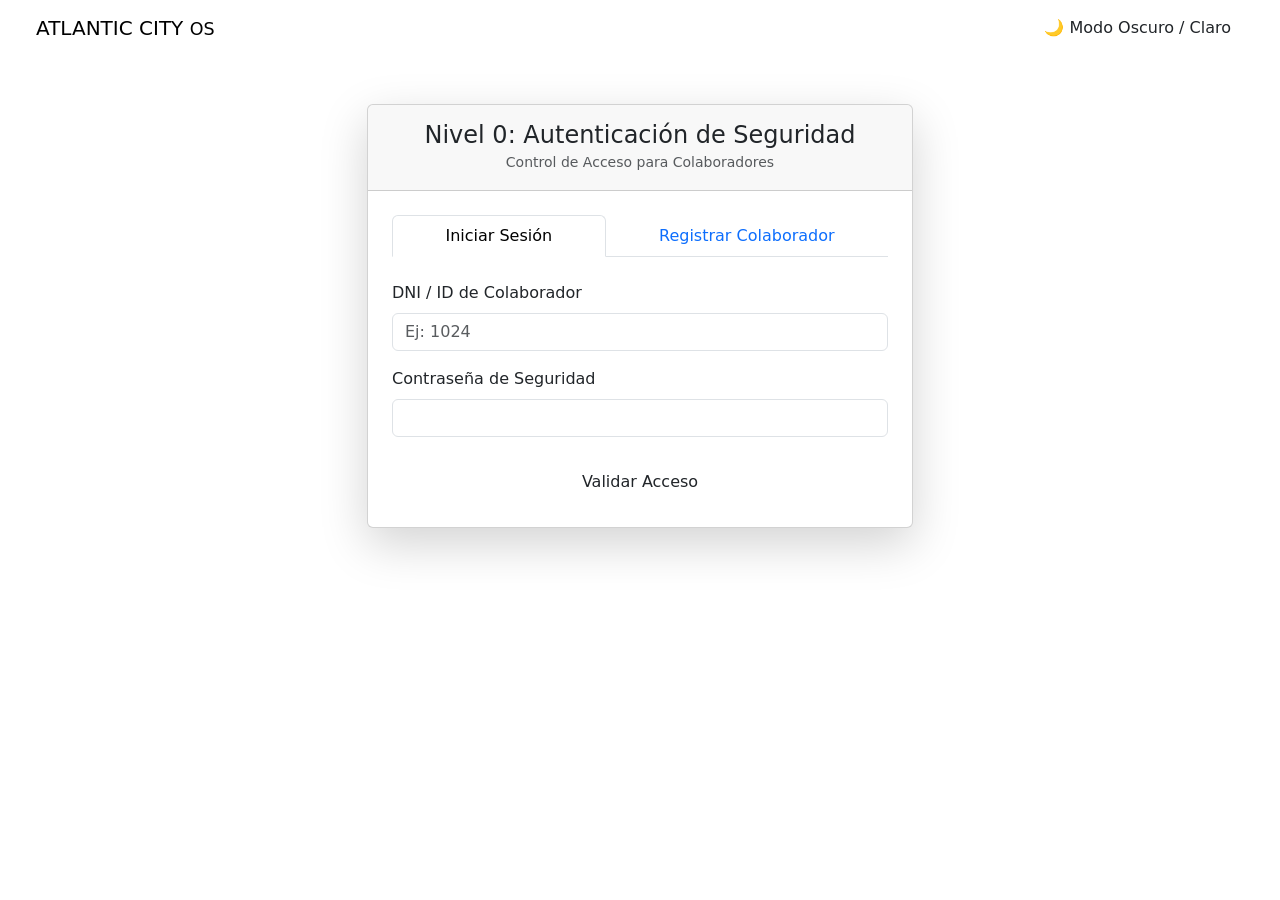
==== index.html @ c842d50b "html inicial" ====
<!DOCTYPE html>
<html lang="es" data-theme="dark">
<head>
    <meta charset="UTF-8">
    <meta name="viewport" content="width=device-width, initial-scale=1.0">
    <title>Atlantic City OS - Autenticación</title>
    <link href="https://cdn.jsdelivr.net/npm/bootstrap@5.3.0/dist/css/bootstrap.min.css" rel="stylesheet">
    <link rel="stylesheet" href="styles.css">
</head>
<body>
    <nav class="navbar navbar-expand-lg ac-navbar px-4">
        <div class="container-fluid">
            <span class="navbar-brand ac-brand">ATLANTIC CITY <small class="text-gold">OS</small></span>
            <button class="btn btn-outline-gold ms-auto" id="theme-toggle">
                🌙 Modo Oscuro / Claro
            </button>
        </div>
    </nav>

    <main class="container my-5" id="spa-content">
        <section id="auth-view" class="row justify-content-center">
            <div class="col-12 col-md-8 col-lg-6">
                <div class="card ac-card shadow-lg">
                    <div class="card-header text-center py-3">
                        <h4 class="mb-0 text-gold">Nivel 0: Autenticación de Seguridad</h4>
                        <small class="text-muted">Control de Acceso para Colaboradores</small>
                    </div>
                    <div class="card-body p-4">
                        <ul class="nav nav-tabs nav-fill mb-4" id="auth-tabs" role="tablist">
                            <li class="nav-item">
                                <button class="nav-link active ac-tab" id="login-tab" data-bs-toggle="tab" data-bs-target="#login-panel" type="button">Iniciar Sesión</button>
                            </li>
                            <li class="nav-item">
                                <button class="nav-link ac-tab" id="register-tab" data-bs-toggle="tab" data-bs-target="#register-panel" type="button">Registrar Colaborador</button>
                            </li>
                        </ul>

                        <div class="tab-content" id="auth-tab-content">
                            <div class="tab-pane fade show active" id="login-panel" role="tabpanel">
                                <form id="login-form">
                                    <div class="mb-3">
                                        <label for="login-id" class="form-label">DNI / ID de Colaborador</label>
                                        <input type="text" class="form-control ac-input" id="login-id" required placeholder="Ej: 1024">
                                    </div>
                                    <div class="mb-4">
                                        <label for="login-pass" class="form-label">Contraseña de Seguridad</label>
                                        <input type="password" class="form-control ac-input" id="login-pass" required>
                                    </div>
                                    <button type="submit" class="btn btn-gold w-100 py-2">Validar Acceso</button>
                                </form>
                            </div>

                            <div class="tab-pane fade" id="register-panel" role="tabpanel">
                                <form id="register-form">
                                    <div class="mb-3">
                                        <label for="reg-id" class="form-label">DNI / ID Único</label>
                                        <input type="text" class="form-control ac-input" id="reg-id" required placeholder="Ingresar DNI o ID">
                                    </div>
                                    <div class="mb-3">
                                        <label for="reg-name" class="form-label">Nombre Completo</label>
                                        <input type="text" class="form-control ac-input" id="reg-name" required placeholder="Nombres y Apellidos">
                                    </div>
                                    <div class="mb-3">
                                        <label for="reg-role" class="form-label">Área / Gerencia</label>
                                        <select class="form-select ac-input" id="reg-role" required>
                                            <option value="Servicio al Cliente">Servicio al Cliente</option>
                                            <option value="Marketing">Gerencia de Marketing</option>
                                            <option value="Operaciones">Gerencia de Operaciones</option>
                                            <option value="TI">Tecnologías de la Información (TI)</option>
                                        </select>
                                    </div>
                                    <div class="mb-4">
                                        <label for="reg-pass" class="form-label">Asignar Contraseña</label>
                                        <input type="password" class="form-control ac-input" id="reg-pass" required>
                                    </div>
                                    <button type="submit" class="btn btn-outline-gold w-100 py-2">Registrar en Sistema</button>
                                </form>
                            </div>
                        </div>

                        <div id="alert-box" class="alert mt-3 d-none" role="alert"></div>
                    </div>
                </div>
            </div>
        </section>

        <section id="dashboard-view" class="d-none">
            <div class="card ac-card p-4">
                <div class="d-flex justify-content-between align-items-center border-bottom border-secondary pb-3 mb-4">
                    <div>
                        <h2 class="text-gold mb-0">Dashboard Principal (Nivel 1)</h2>
                        <p class="text-muted mb-0">Centro de distribución operativa del sistema Atlantic City</p>
                    </div>
                    <button class="btn btn-danger btn-sm" id="logout-btn">Cerrar Sesión</button>
                </div>
                <div class="row g-4">
                    <div class="col-md-4">
                        <div class="p-3 border border-secondary rounded text-center">
                            <h5>Usuario Activo</h5>
                            <p class="text-gold fs-4 mb-0" id="user-display-name">-</p>
                            <small class="text-muted" id="user-display-role">-</small>
                        </div>
                    </div>
                    <div class="col-md-8 d-flex align-items-center justify-content-center border border-secondary rounded">
                        <p class="text-muted my-4">Módulos de Gestión de Perfiles (PUC), Segmentación y Mesa de Incidencias listos para integrar en el Sprint 2.</p>
                    </div>
                </div>
            </div>
        </section>
    </main>

    <script src="https://cdn.jsdelivr.net/npm/bootstrap@5.3.0/dist/js/bootstrap.bundle.min.js"></script>
    <script src="app.js"></script>
</body>
</html>
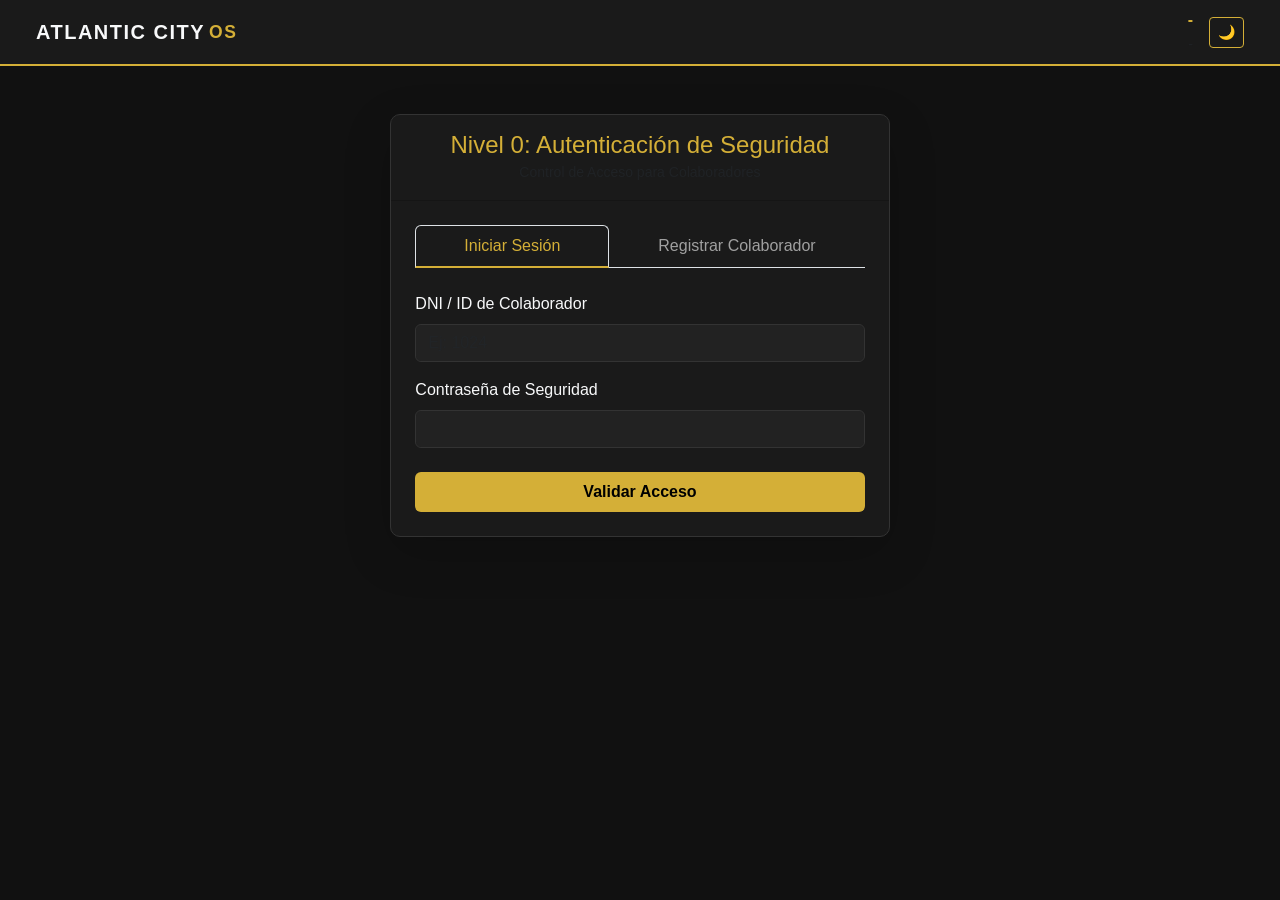
==== commit c8331da2: "Update title and navigation structure in index.html" ====
--- a/index.html
+++ b/index.html
@@ -3,23 +3,59 @@
 <head>
     <meta charset="UTF-8">
     <meta name="viewport" content="width=device-width, initial-scale=1.0">
-    <title>Atlantic City OS - Autenticación</title>
+    <title>Atlantic City OS - Sistema Unificado</title>
+    <!-- Bootstrap 5 CSS -->
     <link href="https://cdn.jsdelivr.net/npm/bootstrap@5.3.0/dist/css/bootstrap.min.css" rel="stylesheet">
     <link rel="stylesheet" href="styles.css">
 </head>
 <body>
-    <nav class="navbar navbar-expand-lg ac-navbar px-4">
+    <!-- Barra de Navegación Superior / Menú Nivel 1 -->
+    <nav class="navbar navbar-expand-lg ac-navbar px-3 px-lg-4 sticky-top">
         <div class="container-fluid">
-            <span class="navbar-brand ac-brand">ATLANTIC CITY <small class="text-gold">OS</small></span>
-            <button class="btn btn-outline-gold ms-auto" id="theme-toggle">
-                🌙 Modo Oscuro / Claro
+            <span class="navbar-brand ac-brand d-flex align-items-center">
+                ATLANTIC CITY <small class="text-gold ms-1">OS</small>
+            </span>
+            
+            <button class="navbar-toggler border-gold" type="button" data-bs-toggle="collapse" data-bs-target="#acNavMenu">
+                <span class="navbar-toggler-icon"></span>
             </button>
+
+            <div class="collapse navbar-collapse" id="acNavMenu">
+                <!-- Menú de Navegación Superior (Oculto en Login, visible al autenticar) -->
+                <ul class="navbar-nav me-auto mb-2 mb-lg-0 d-none" id="main-nav-links">
+                    <li class="nav-item">
+                        <a class="nav-link ac-nav-item active" href="#" data-module="dashboard">📊 Dashboard Ejecutivo</a>
+                    </li>
+                    <li class="nav-item">
+                        <a class="nav-link ac-nav-item" href="#" data-module="perfiles">👤 Gestión de Perfiles (PUC)</a>
+                    </li>
+                    <li class="nav-item">
+                        <a class="nav-link ac-nav-item" href="#" data-module="segmentacion">🎯 Motor de Segmentación</a>
+                    </li>
+                    <li class="nav-item">
+                        <a class="nav-link ac-nav-item" href="#" data-module="incidencias">⚠️ Mesa de Incidencias</a>
+                    </li>
+                </ul>
+
+                <!-- Controles de Usuario y Tema -->
+                <div class="d-flex align-items-center gap-3 ms-auto mt-2 mt-lg-0">
+                    <div id="user-info-badge" class="d-none text-end d-none d-md-block">
+                        <span class="d-block text-gold fw-bold text-truncate" id="user-display-name" style="max-width: 150px;">-</span>
+                        <small class="text-muted" id="user-display-role">-</small>
+                    </div>
+                    <button class="btn btn-outline-gold btn-sm" id="theme-toggle" title="Alternar Tema">🌙</button>
+                    <button class="btn btn-danger btn-sm d-none" id="logout-btn">Cerrar Sesión</button>
+                </div>
+            </div>
         </div>
     </nav>
 
-    <main class="container my-5" id="spa-content">
-        <section id="auth-view" class="row justify-content-center">
-            <div class="col-12 col-md-8 col-lg-6">
+    <!-- Contenedor SPA Principal -->
+    <main class="container-fluid px-4 my-4" id="spa-content">
+        
+        <!-- VISTA 1: NIVEL 0 - AUTENTICACIÓN Y REGISTRO (Sin cambios lógicos) -->
+        <section id="auth-view" class="row justify-content-center my-5">
+            <div class="col-12 col-md-8 col-lg-5">
                 <div class="card ac-card shadow-lg">
                     <div class="card-header text-center py-3">
                         <h4 class="mb-0 text-gold">Nivel 0: Autenticación de Seguridad</h4>
@@ -36,7 +72,8 @@
                         </ul>
 
                         <div class="tab-content" id="auth-tab-content">
-                            <div class="tab-pane fade show active" id="login-panel" role="tabpanel">
+                            <!-- Login -->
+                            <div class="tab-pane fade show active" id="login-panel">
                                 <form id="login-form">
                                     <div class="mb-3">
                                         <label for="login-id" class="form-label">DNI / ID de Colaborador</label>
@@ -49,8 +86,8 @@
                                     <button type="submit" class="btn btn-gold w-100 py-2">Validar Acceso</button>
                                 </form>
                             </div>
-
-                            <div class="tab-pane fade" id="register-panel" role="tabpanel">
+                            <!-- Registro -->
+                            <div class="tab-pane fade" id="register-panel">
                                 <form id="register-form">
                                     <div class="mb-3">
                                         <label for="reg-id" class="form-label">DNI / ID Único</label>
@@ -77,39 +114,101 @@
                                 </form>
                             </div>
                         </div>
-
                         <div id="alert-box" class="alert mt-3 d-none" role="alert"></div>
                     </div>
                 </div>
             </div>
         </section>
 
+        <!-- VISTA 2: NIVEL 1 - DASHBOARD ANALÍTICO CORPORATIVO (BI) -->
         <section id="dashboard-view" class="d-none">
-            <div class="card ac-card p-4">
-                <div class="d-flex justify-content-between align-items-center border-bottom border-secondary pb-3 mb-4">
-                    <div>
-                        <h2 class="text-gold mb-0">Dashboard Principal (Nivel 1)</h2>
-                        <p class="text-muted mb-0">Centro de distribución operativa del sistema Atlantic City</p>
-                    </div>
-                    <button class="btn btn-danger btn-sm" id="logout-btn">Cerrar Sesión</button>
-                </div>
-                <div class="row g-4">
-                    <div class="col-md-4">
-                        <div class="p-3 border border-secondary rounded text-center">
-                            <h5>Usuario Activo</h5>
-                            <p class="text-gold fs-4 mb-0" id="user-display-name">-</p>
-                            <small class="text-muted" id="user-display-role">-</small>
-                        </div>
-                    </div>
-                    <div class="col-md-8 d-flex align-items-center justify-content-center border border-secondary rounded">
-                        <p class="text-muted my-4">Módulos de Gestión de Perfiles (PUC), Segmentación y Mesa de Incidencias listos para integrar en el Sprint 2.</p>
-                    </div>
+            <!-- Nota del sistema informando sincronización -->
+            <div class="alert ac-alert-info d-flex align-items-center mb-4" role="alert">
+                <span class="fs-5 me-2">ℹ️</span>
+                <div>
+                    <strong>Nota del Sistema:</strong> Los datos operativos se actualizan mediante procesos centralizados en tiempo real para las 6 gerencias.
+                </div>
+            </div>
+
+            <!-- Panel de Indicadores (KPIs del Casino) -->
+            <div class="row g-3 mb-4">
+                <div class="col-12 col-md-4">
+                    <div class="card ac-card p-3 border-top-gold h-100">
+                        <small class="text-muted text-uppercase fw-bold">Total Clientes Activos (PUC)</small>
+                        <div class="d-flex align-items-baseline justify-content-between mt-2">
+                            <h2 class="text-gold mb-0 display-6 fw-bold" id="kpi-clients">12,450</h2>
+                            <span class="badge bg-success bg-opacity-25 text-success">▲ 5% vs mes ant.</span>
+                        </div>
+                    </div>
+                </div>
+                <div class="col-12 col-md-4">
+                    <div class="card ac-card p-3 border-top-gold h-100">
+                        <small class="text-muted text-uppercase fw-bold">Conversión General Promociones</small>
+                        <div class="d-flex align-items-baseline justify-content-between mt-2">
+                            <h2 class="text-gold mb-0 display-6 fw-bold">64.2%</h2>
+                            <span class="badge bg-warning bg-opacity-25 text-warning">▼ 2.1% Desviación</span>
+                        </div>
+                    </div>
+                </div>
+                <div class="col-12 col-md-4">
+                    <div class="card ac-card p-3 border-top-gold h-100">
+                        <small class="text-muted text-uppercase fw-bold">Reclamos Resueltos en SLA</small>
+                        <div class="d-flex align-items-baseline justify-content-between mt-2">
+                            <h2 class="text-gold mb-0 display-6 fw-bold">94.8%</h2>
+                            <span class="badge bg-success bg-opacity-25 text-success">▲ Meta Institucional</span>
+                        </div>
+                    </div>
+                </div>
+            </div>
+
+            <!-- Gráficos Operativos y Automatizaciones -->
+            <div class="row g-4">
+                <div class="col-12 col-lg-7">
+                    <div class="card ac-card p-4 h-100">
+                        <h5 class="text-gold border-bottom border-secondary pb-2 mb-3">Distribución de Ingresos por Clúster</h5>
+                        <div class="ac-chart-placeholder d-flex flex-column align-items-center justify-content-center text-center p-5 rounded">
+                            <span class="display-4 mb-2">📈</span>
+                            <p class="text-muted mb-0">Espacio Reservado para Tablero BI / Gráfico de Torta Interactivo</p>
+                            <small class="text-gold mt-1">(Conectando con Motor de Segmentación - Sprint 2)</small>
+                        </div>
+                    </div>
+                </div>
+                <div class="col-12 col-lg-5">
+                    <div class="card ac-card p-4 h-100">
+                        <h5 class="text-gold border-bottom border-secondary pb-2 mb-3">Alertas y Automatizaciones Gatilladas</h5>
+                        <div class="d-flex flex-column gap-3">
+                            <div class="p-3 rounded ac-log-item border-start border-4 border-success">
+                                <small class="text-muted d-block">18/06 - 02:00 AM</small>
+                                <strong>Segmentación diaria completada con éxito.</strong> 45 clientes migrados automáticamente a categoría <em>VIP Platino</em>.
+                            </div>
+                            <div class="p-3 rounded ac-log-item border-start border-4 border-warning">
+                                <small class="text-muted d-block">17/06 - 04:30 PM</small>
+                                <strong>Alerta automática de Marketing:</strong> Caída del 1.5% en efectividad de cupones de tragamonedas en sala.
+                            </div>
+                            <div class="p-3 rounded ac-log-item border-start border-4 border-info">
+                                <small class="text-muted d-block">17/06 - 11:15 AM</small>
+                                <strong>Atención en Sala:</strong> Terminal ID-1027 reportó nuevo caso resuelto satisfactoriamente usando historial contextual.
+                            </div>
+                        </div>
+                    </div>
+                </div>
+            </div>
+        </section>
+
+        <!-- VISTA 3: MÓDULOS EN CONSTRUCCIÓN (Nivel 2.1, 2.2, 2.3) -->
+        <section id="module-placeholder-view" class="d-none my-5">
+            <div class="card ac-card p-5 text-center max-w-lg mx-auto">
+                <h2 class="text-gold mb-3" id="placeholder-title">Módulo en Desarrollo</h2>
+                <p class="text-muted lead mb-4" id="placeholder-desc">Esta funcionalidad será implementada paso a paso en el Nivel 2 de nuestra arquitectura.</p>
+                <div>
+                    <button class="btn btn-outline-gold" onclick="document.querySelector('[data-module=\'dashboard\']').click()">⬅ Volver al Dashboard Ejecutivo</button>
                 </div>
             </div>
         </section>
     </main>
 
+    <!-- Bootstrap 5 JS -->
     <script src="https://cdn.jsdelivr.net/npm/bootstrap@5.3.0/dist/js/bootstrap.bundle.min.js"></script>
-    <script src="app.js"></script>
+    <script src="main.js"></script>
 </body>
 </html>
--- a/styles.css
+++ b/styles.css
@@ -0,0 +1,103 @@
+/* Variables del Tema y Paleta de Atlantic City (Dorado y Negro) */
+:root[data-theme="dark"] {
+    --bg-main: #111111;
+    --bg-card: #1a1a1a;
+    --text-main: #f8f9fa;
+    --text-muted: #a0a0a0;
+    --gold-primary: #d4af37;
+    --gold-hover: #b89728;
+    --border-color: #333333;
+    --input-bg: #222222;
+}
+
+:root[data-theme="light"] {
+    --bg-main: #f4f6f9;
+    --bg-card: #ffffff;
+    --text-main: #1a1a1a;
+    --text-muted: #6c757d;
+    --gold-primary: #b89728;
+    --gold-hover: #967a1f;
+    --border-color: #dee2e6;
+    --input-bg: #ffffff;
+}
+
+/* Estilos Generales */
+body {
+    background-color: var(--bg-main);
+    color: var(--text-main);
+    font-family: 'Segoe UI', Roboto, Helvetica, Arial, sans-serif;
+    transition: background-color 0.3s ease, color 0.3s ease;
+    min-height: 100vh;
+}
+
+/* Componentes Personalizados */
+.ac-navbar {
+    background-color: var(--bg-card);
+    border-bottom: 2px solid var(--gold-primary);
+}
+
+.ac-brand {
+    font-weight: 700;
+    letter-spacing: 1.5px;
+    color: var(--text-main);
+}
+
+.text-gold {
+    color: var(--gold-primary) !important;
+}
+
+.ac-card {
+    background-color: var(--bg-card);
+    border: 1px solid var(--border-color);
+    border-radius: 10px;
+    color: var(--text-main);
+}
+
+/* Inputs y Formularios */
+.ac-input {
+    background-color: var(--input-bg);
+    border: 1px solid var(--border-color);
+    color: var(--text-main);
+}
+
+.ac-input:focus {
+    background-color: var(--input-bg);
+    color: var(--text-main);
+    border-color: var(--gold-primary);
+    box-shadow: 0 0 0 0.25rem rgba(212, 175, 55, 0.25);
+}
+
+/* Botones y Pestañas */
+.btn-gold {
+    background-color: var(--gold-primary);
+    color: #000000;
+    font-weight: 600;
+    border: none;
+}
+
+.btn-gold:hover {
+    background-color: var(--gold-hover);
+    color: #000000;
+}
+
+.btn-outline-gold {
+    border: 1px solid var(--gold-primary);
+    color: var(--gold-primary);
+    background: transparent;
+}
+
+.btn-outline-gold:hover {
+    background-color: var(--gold-primary);
+    color: #000000;
+}
+
+.ac-tab {
+    color: var(--text-muted);
+    font-weight: 500;
+}
+
+.ac-tab.active {
+    color: var(--gold-primary) !important;
+    border-bottom: 2px solid var(--gold-primary) !important;
+    background: transparent !important;
+}
